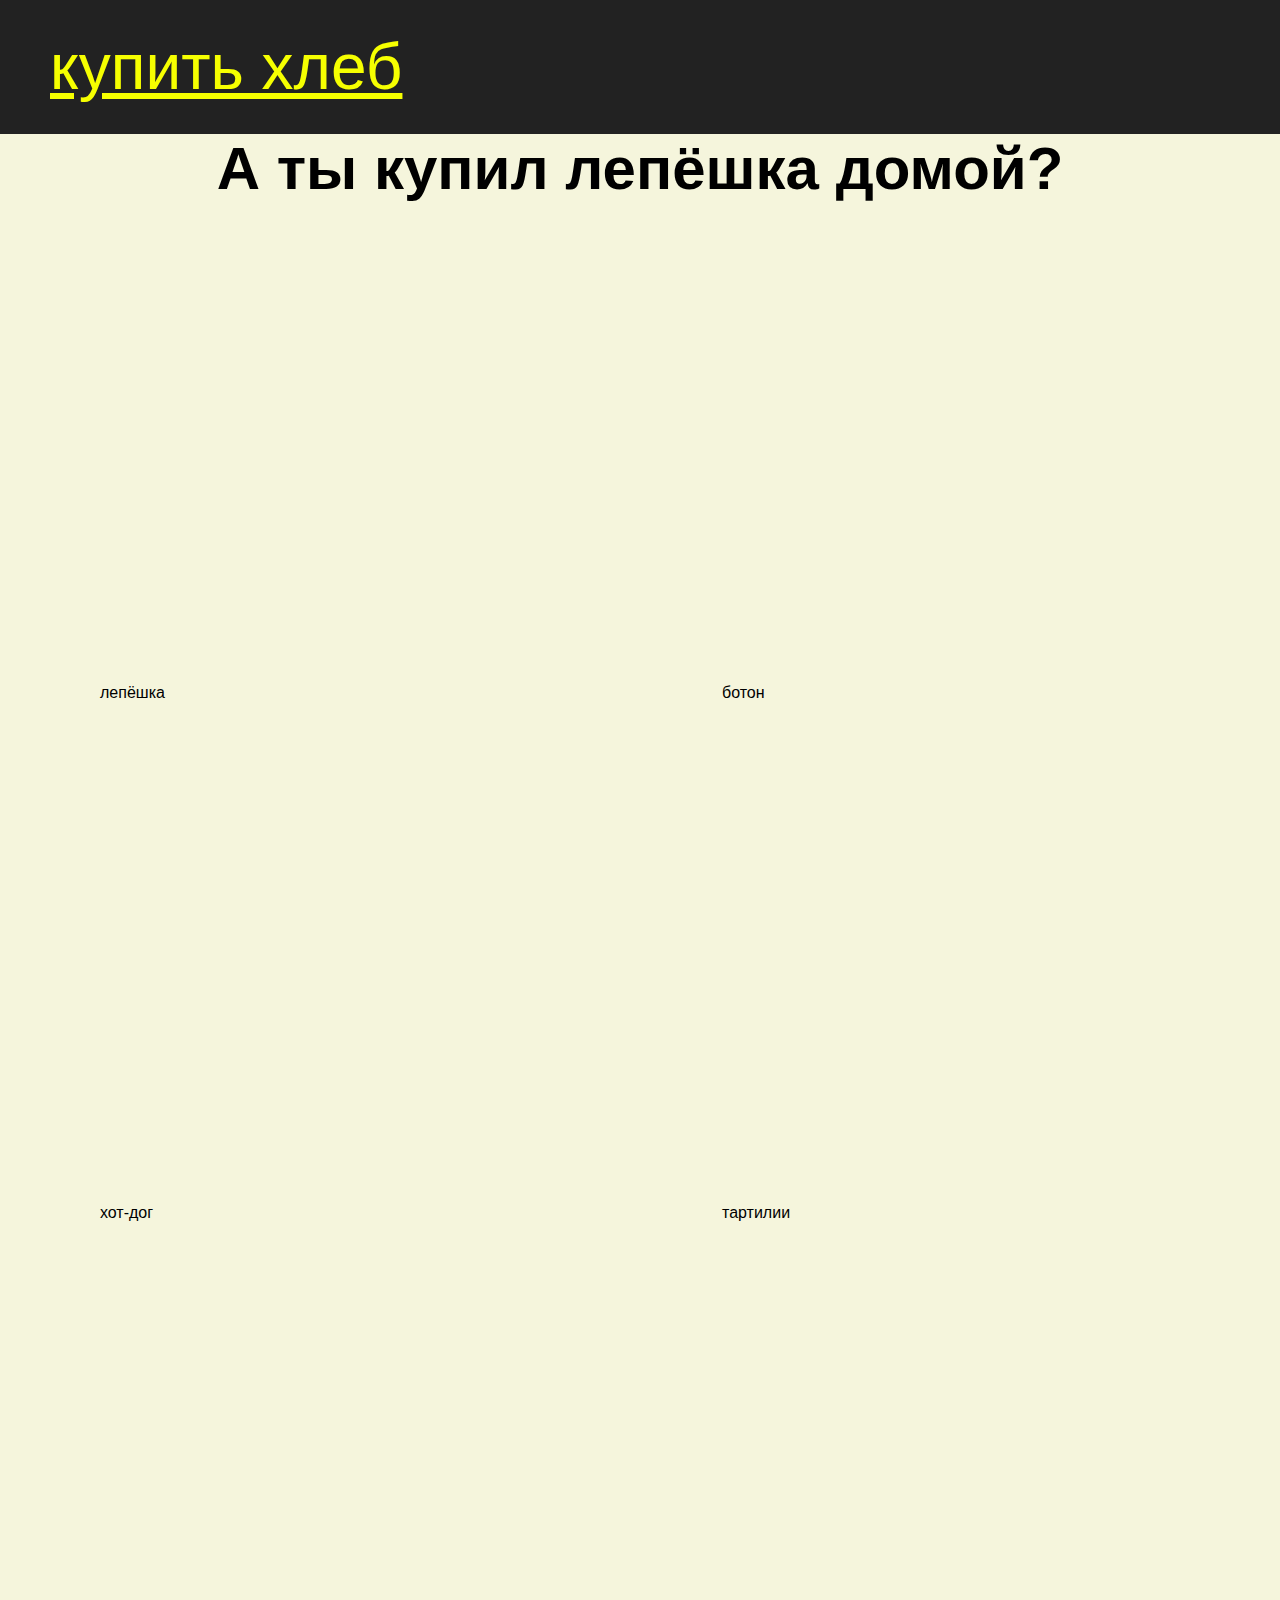
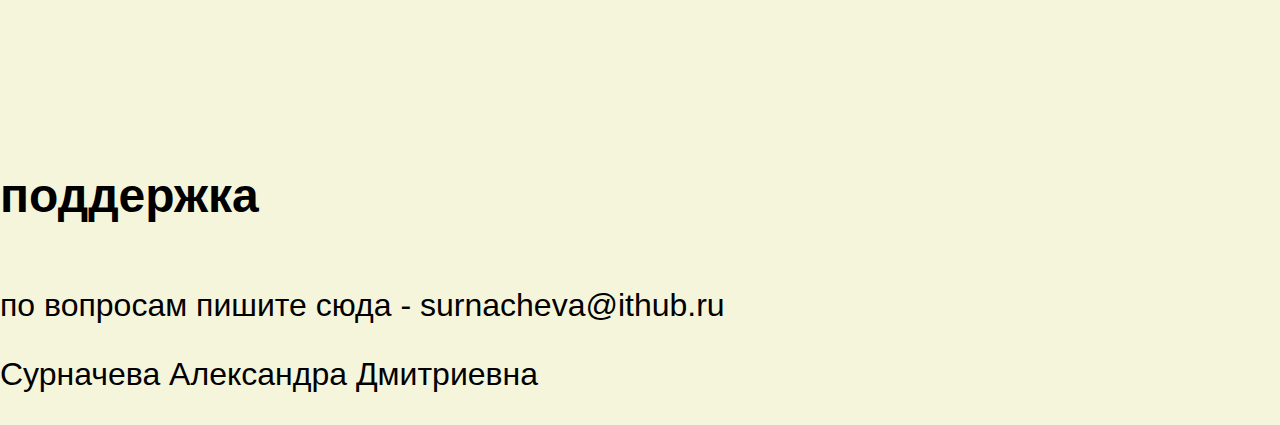
==== index.html @ 5416f439 "Rename kog.html to index.html" ====
<!DOCTYPE html>
<html lang="en">

<head>
    <meta charset="UTF-8">
    <title>Title</title>
    <link rel="stylesheet" href="kog1.css">
    <meta name="viewport" content="width=device-width">
    <link rel="stylesheet" href="kog1.css">
</head>
<body>
   
    <header> <a href="">купить хлеб</a> </header>
    <section class="banner">
        <h1>А ты купил лепёшка домой?</h1>
    </section>
    <section class="cards">
        <div class="img1">лепёшка</div>
        <div class="img2">ботон</div>
        <div class="img3">хот-дог</div>
        <div class="img4">тартилии</div>
    </section>
    <section class="cards2">
        <h4>поддержка</h4>
        <p></p>
    </section>
    <p>по вопросам пишите сюда - surnacheva@ithub.ru</p>
    <p>Сурначева Александра Дмитриевна</p>
</body>

</html>
---- kog1.css ----
body{
    margin: 0;
    font-family: sans-serif;
    background-position: center;
    background-color: beige;
}
a{
    color:inherit;
    text-align: center;
   
}
h1,h2{
    margin: 0;
    text-align: center;
    color:black;
}
h1{
    width:calc(100%);
    height:500px;
    background-image: url(https://content.4ty.gr/subdomain-bgslideshows/12289/sl2.jpg);
    background-repeat: no-repeat;
    margin-top: 100px;
    padding: 10px;
}
.div{
    color:black;
    font-size: 2em;
}
header{
    background-color: #222;
    color: rgb(246, 255, 0);
    padding: 30px 50px;
    font-size: 4em;
}
.banner{
    height: 400px;
    display: flex;
    text-align:left;
    justify-content: center;
    align-items:center ;
    font-size: 30px;
}
.cards{
    display: flex;
    gap:10px;
    flex-wrap: wrap;
}
h2{
    width: 100%;
    padding:20px;
    font-size:4em;
}
.img1{
    height: 500px;
    width:calc(40%);
    margin-top: 150px;
    margin-left: 100px;
    background-image:url(https://avatars.mds.yandex.net/i?id=d831a66af5b0f446d41fc4baf7fa0f344494b118-7544273-images-thumbs&n=13);
    background-repeat: no-repeat;
}
.img2{
    height: 500px;
    width:calc(40%);
    margin-top: 150px;
    margin-left: 100px;
    background-image:url(https://avatars.mds.yandex.net/i?id=12c8be3aeec4a2aadc6c61b37ecab8a3-5916148-images-thumbs&n=13);
    background-repeat: no-repeat;
   
}
.img3{
    height: 500px;
    width:calc(40%);
    margin-top: 10px;
    margin-left: 100px;
    background-image:url(https://avatars.mds.yandex.net/i?id=7ee46c13d31b1180183f5c62fbb2a4d6-2374603-images-thumbs&n=13);
    background-repeat: no-repeat;
   
}
.img4{
    height: 500px;
    width:calc(40%);
    margin-top: 10px;
    margin-left: 100px;
    background-image:url(https://avatars.mds.yandex.net/i?id=14fed010951c6f94e41fa0b6c8b69044241fc515-7973815-images-thumbs&n=13);
    background-repeat: no-repeat;
   
}
p{
    font-size: 2em;
}
h4{
    font-size: 3em;
}
---- kog1.css ----
body{
    margin: 0;
    font-family: sans-serif;
    background-position: center;
    background-color: beige;
}
a{
    color:inherit;
    text-align: center;
   
}
h1,h2{
    margin: 0;
    text-align: center;
    color:black;
}
h1{
    width:calc(100%);
    height:500px;
    background-image: url(https://content.4ty.gr/subdomain-bgslideshows/12289/sl2.jpg);
    background-repeat: no-repeat;
    margin-top: 100px;
    padding: 10px;
}
.div{
    color:black;
    font-size: 2em;
}
header{
    background-color: #222;
    color: rgb(246, 255, 0);
    padding: 30px 50px;
    font-size: 4em;
}
.banner{
    height: 400px;
    display: flex;
    text-align:left;
    justify-content: center;
    align-items:center ;
    font-size: 30px;
}
.cards{
    display: flex;
    gap:10px;
    flex-wrap: wrap;
}
h2{
    width: 100%;
    padding:20px;
    font-size:4em;
}
.img1{
    height: 500px;
    width:calc(40%);
    margin-top: 150px;
    margin-left: 100px;
    background-image:url(https://avatars.mds.yandex.net/i?id=d831a66af5b0f446d41fc4baf7fa0f344494b118-7544273-images-thumbs&n=13);
    background-repeat: no-repeat;
}
.img2{
    height: 500px;
    width:calc(40%);
    margin-top: 150px;
    margin-left: 100px;
    background-image:url(https://avatars.mds.yandex.net/i?id=12c8be3aeec4a2aadc6c61b37ecab8a3-5916148-images-thumbs&n=13);
    background-repeat: no-repeat;
   
}
.img3{
    height: 500px;
    width:calc(40%);
    margin-top: 10px;
    margin-left: 100px;
    background-image:url(https://avatars.mds.yandex.net/i?id=7ee46c13d31b1180183f5c62fbb2a4d6-2374603-images-thumbs&n=13);
    background-repeat: no-repeat;
   
}
.img4{
    height: 500px;
    width:calc(40%);
    margin-top: 10px;
    margin-left: 100px;
    background-image:url(https://avatars.mds.yandex.net/i?id=14fed010951c6f94e41fa0b6c8b69044241fc515-7973815-images-thumbs&n=13);
    background-repeat: no-repeat;
   
}
p{
    font-size: 2em;
}
h4{
    font-size: 3em;
}
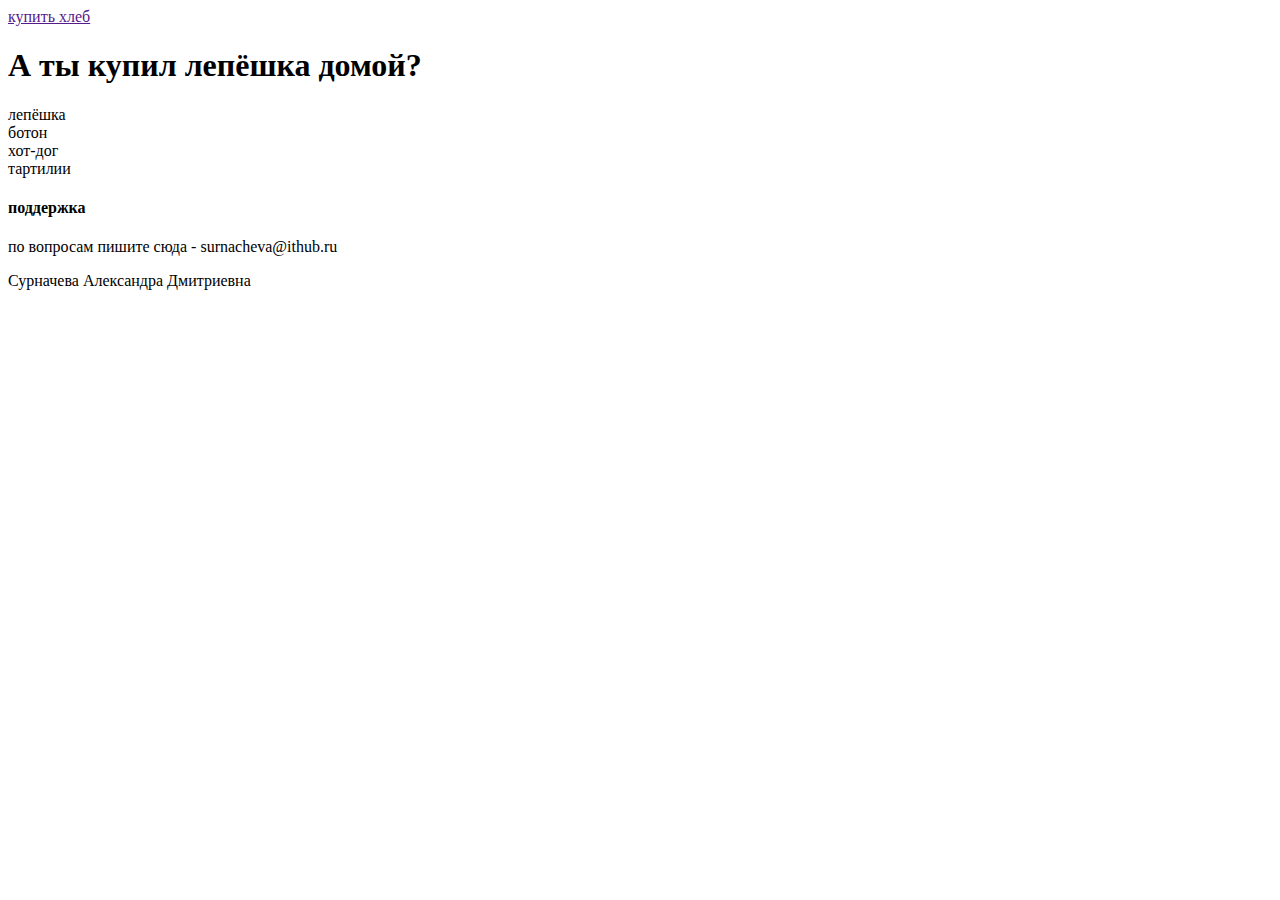
==== commit 9c0fece7: "Update index.html" ====
--- a/index.html
+++ b/index.html
@@ -4,12 +4,10 @@
 <head>
     <meta charset="UTF-8">
     <title>Title</title>
-    <link rel="stylesheet" href="kog1.css">
     <meta name="viewport" content="width=device-width">
-    <link rel="stylesheet" href="kog1.css">
+    <link rel="stylesheet" href="style.css">
 </head>
 <body>
-   
     <header> <a href="">купить хлеб</a> </header>
     <section class="banner">
         <h1>А ты купил лепёшка домой?</h1>
